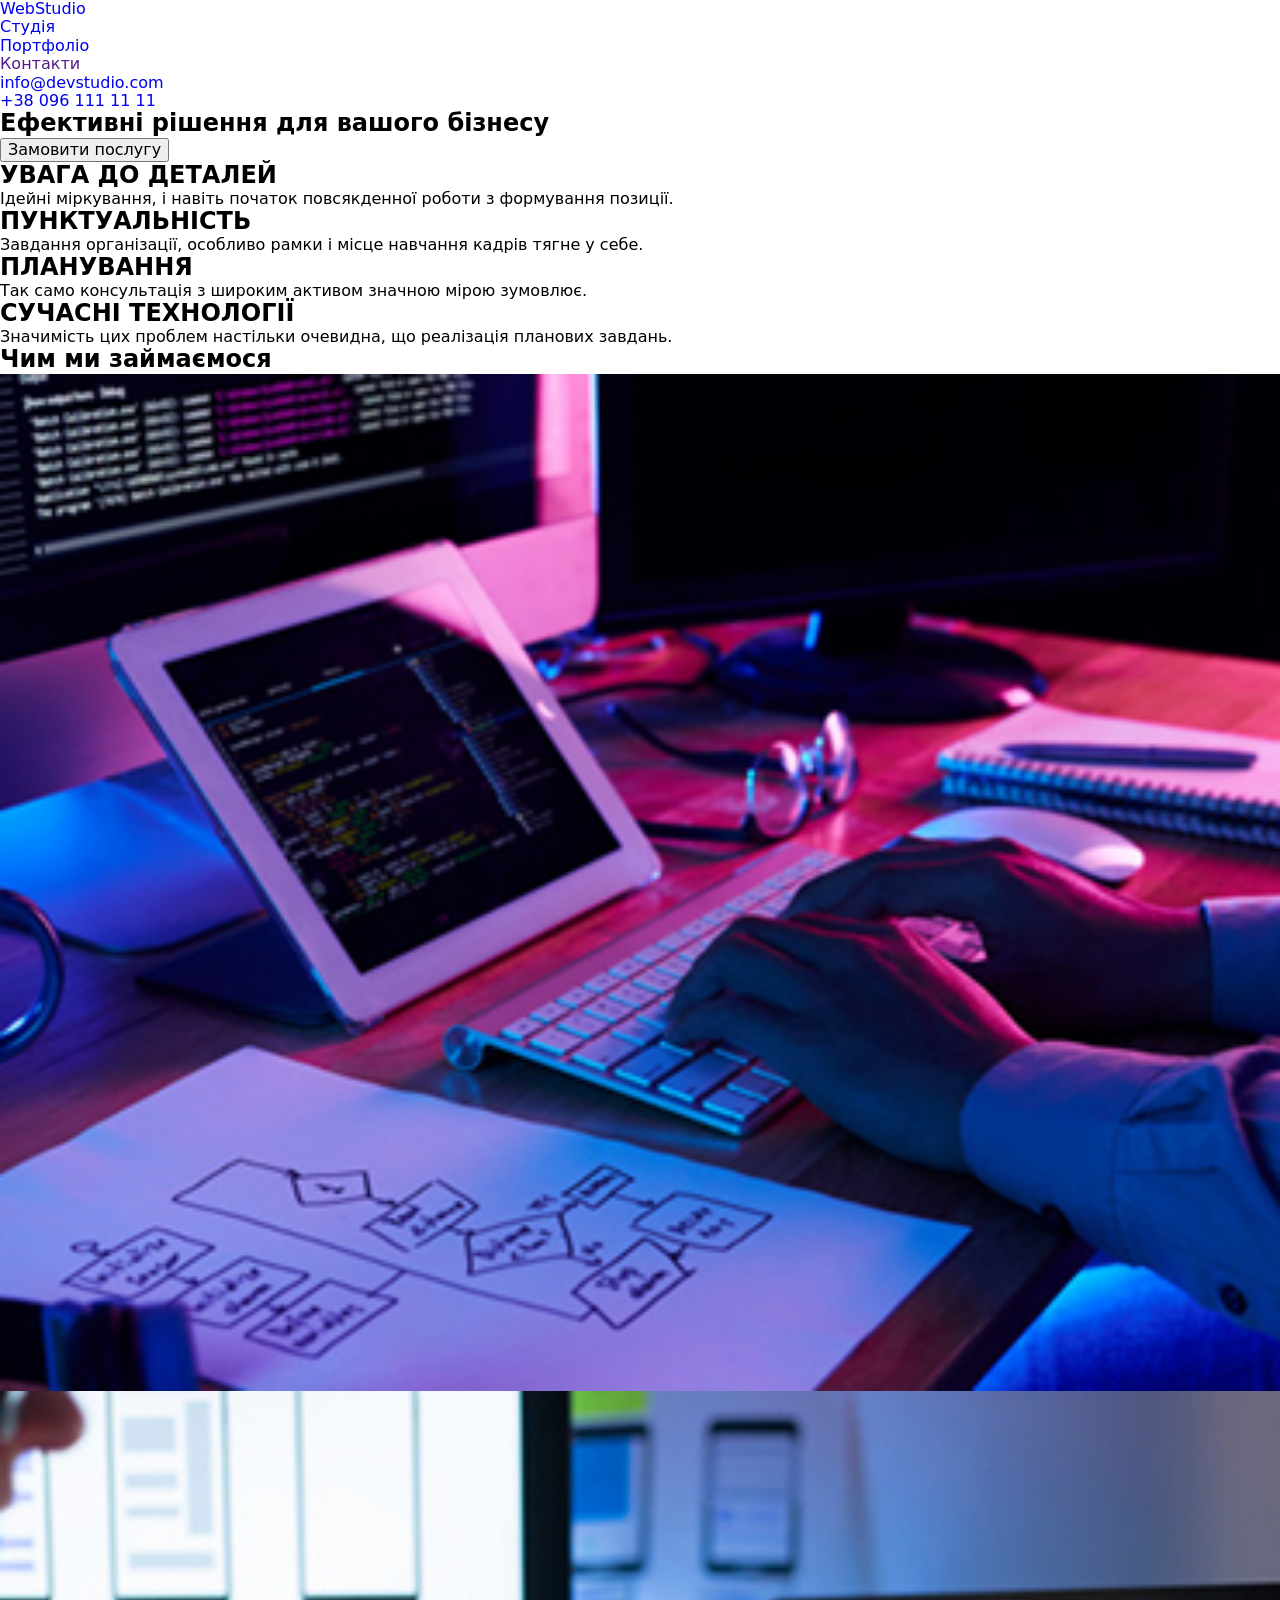
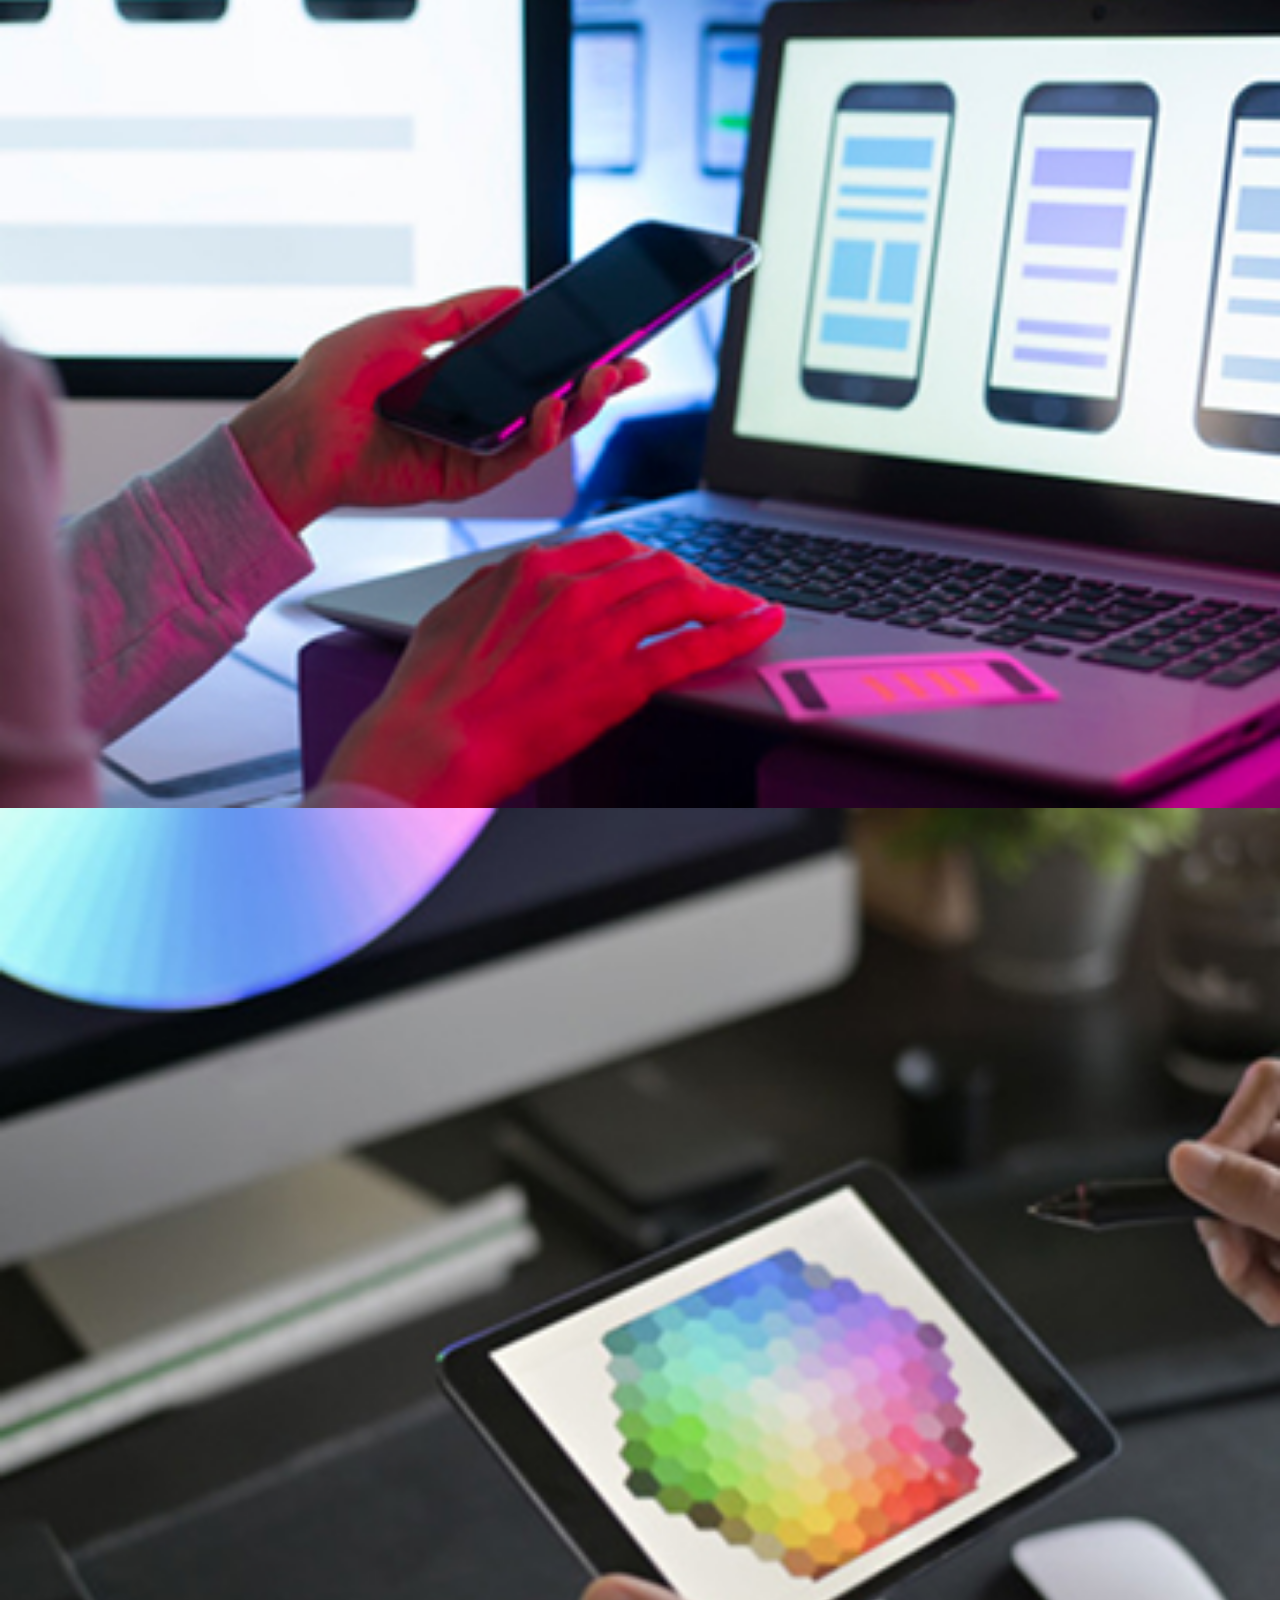
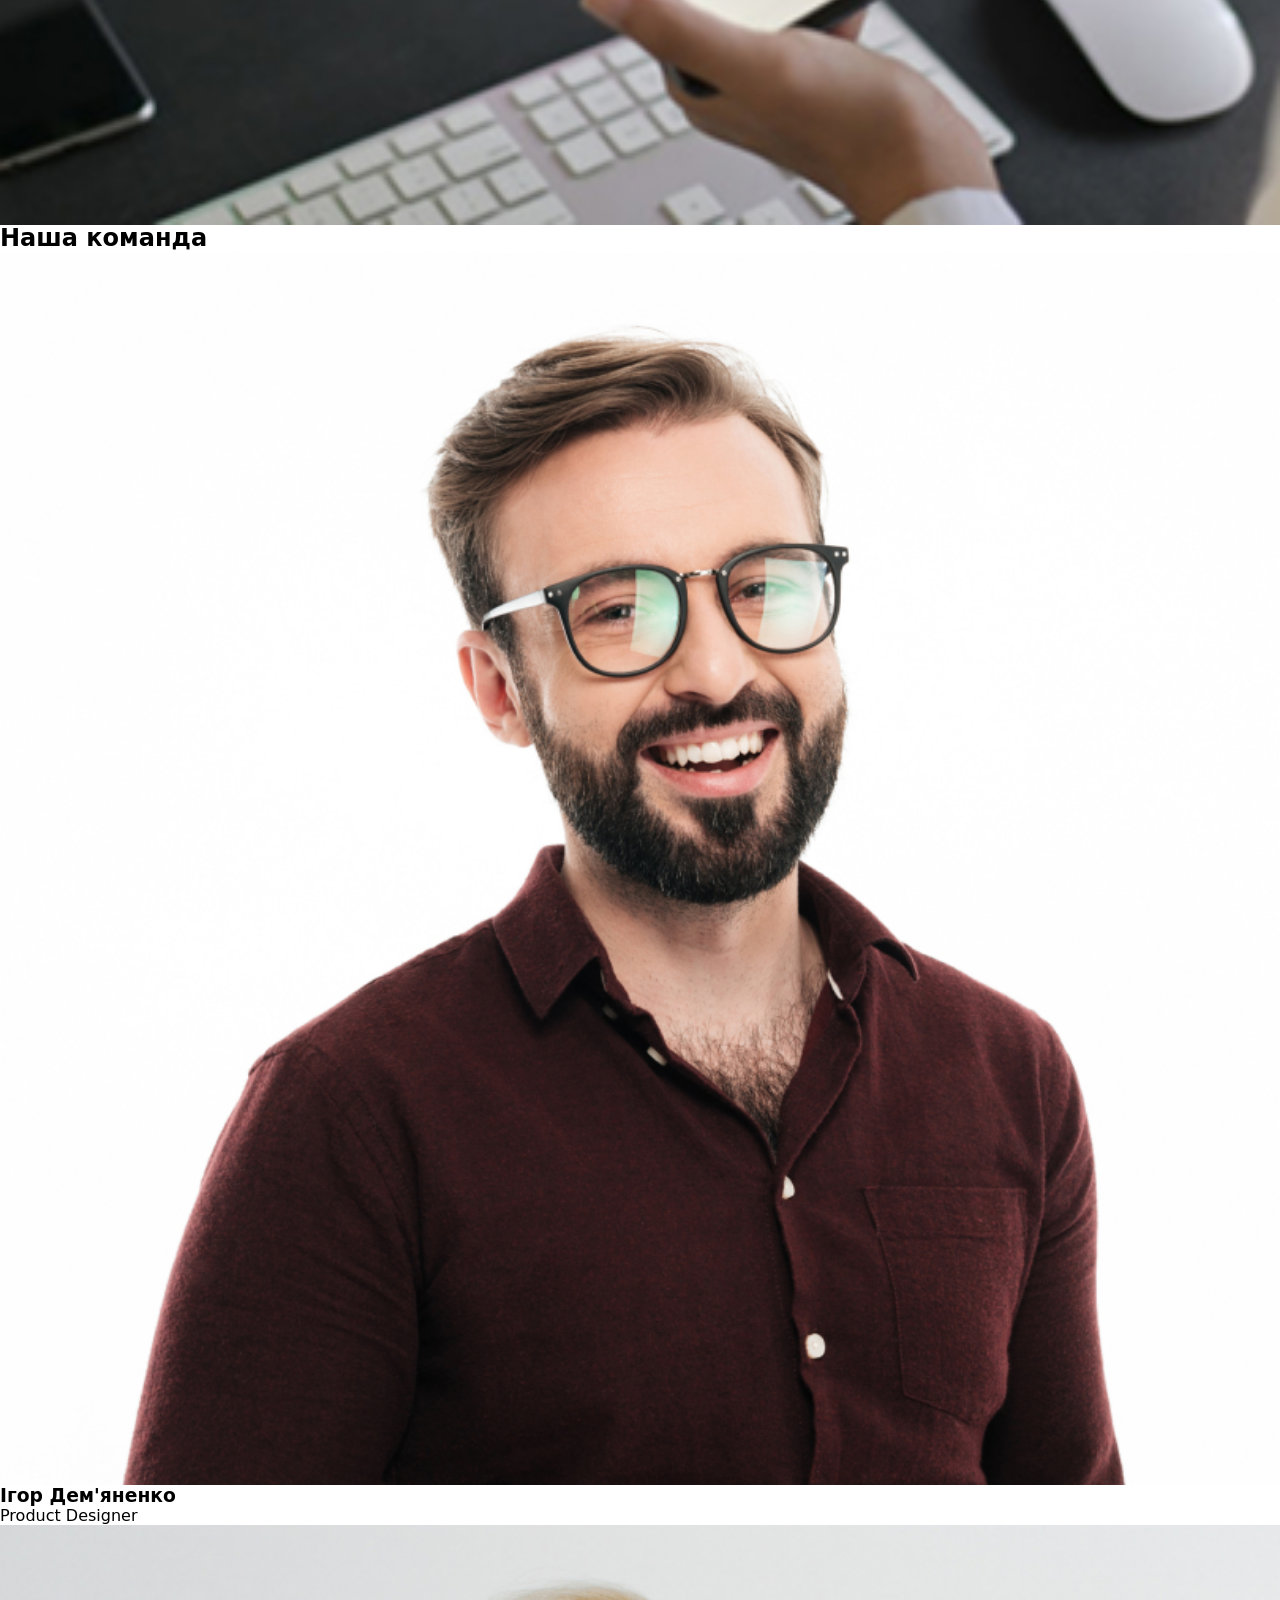
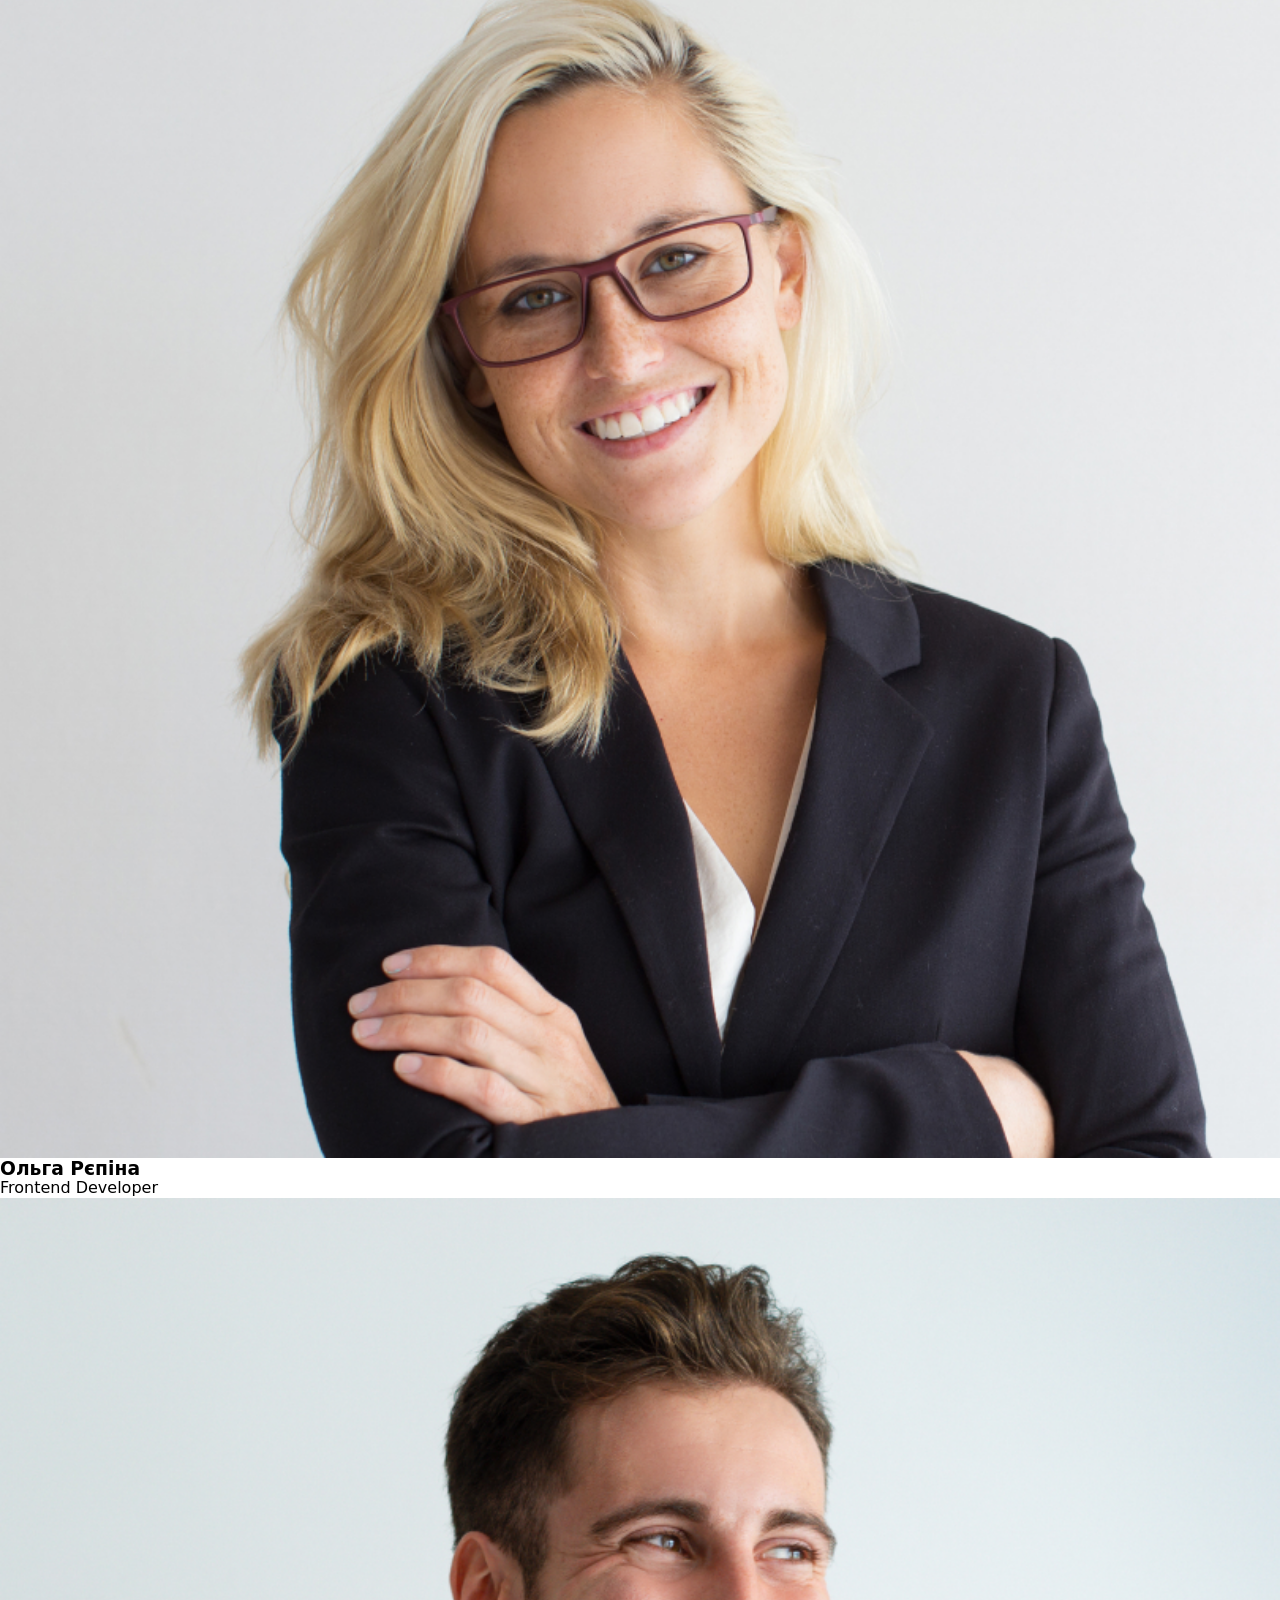
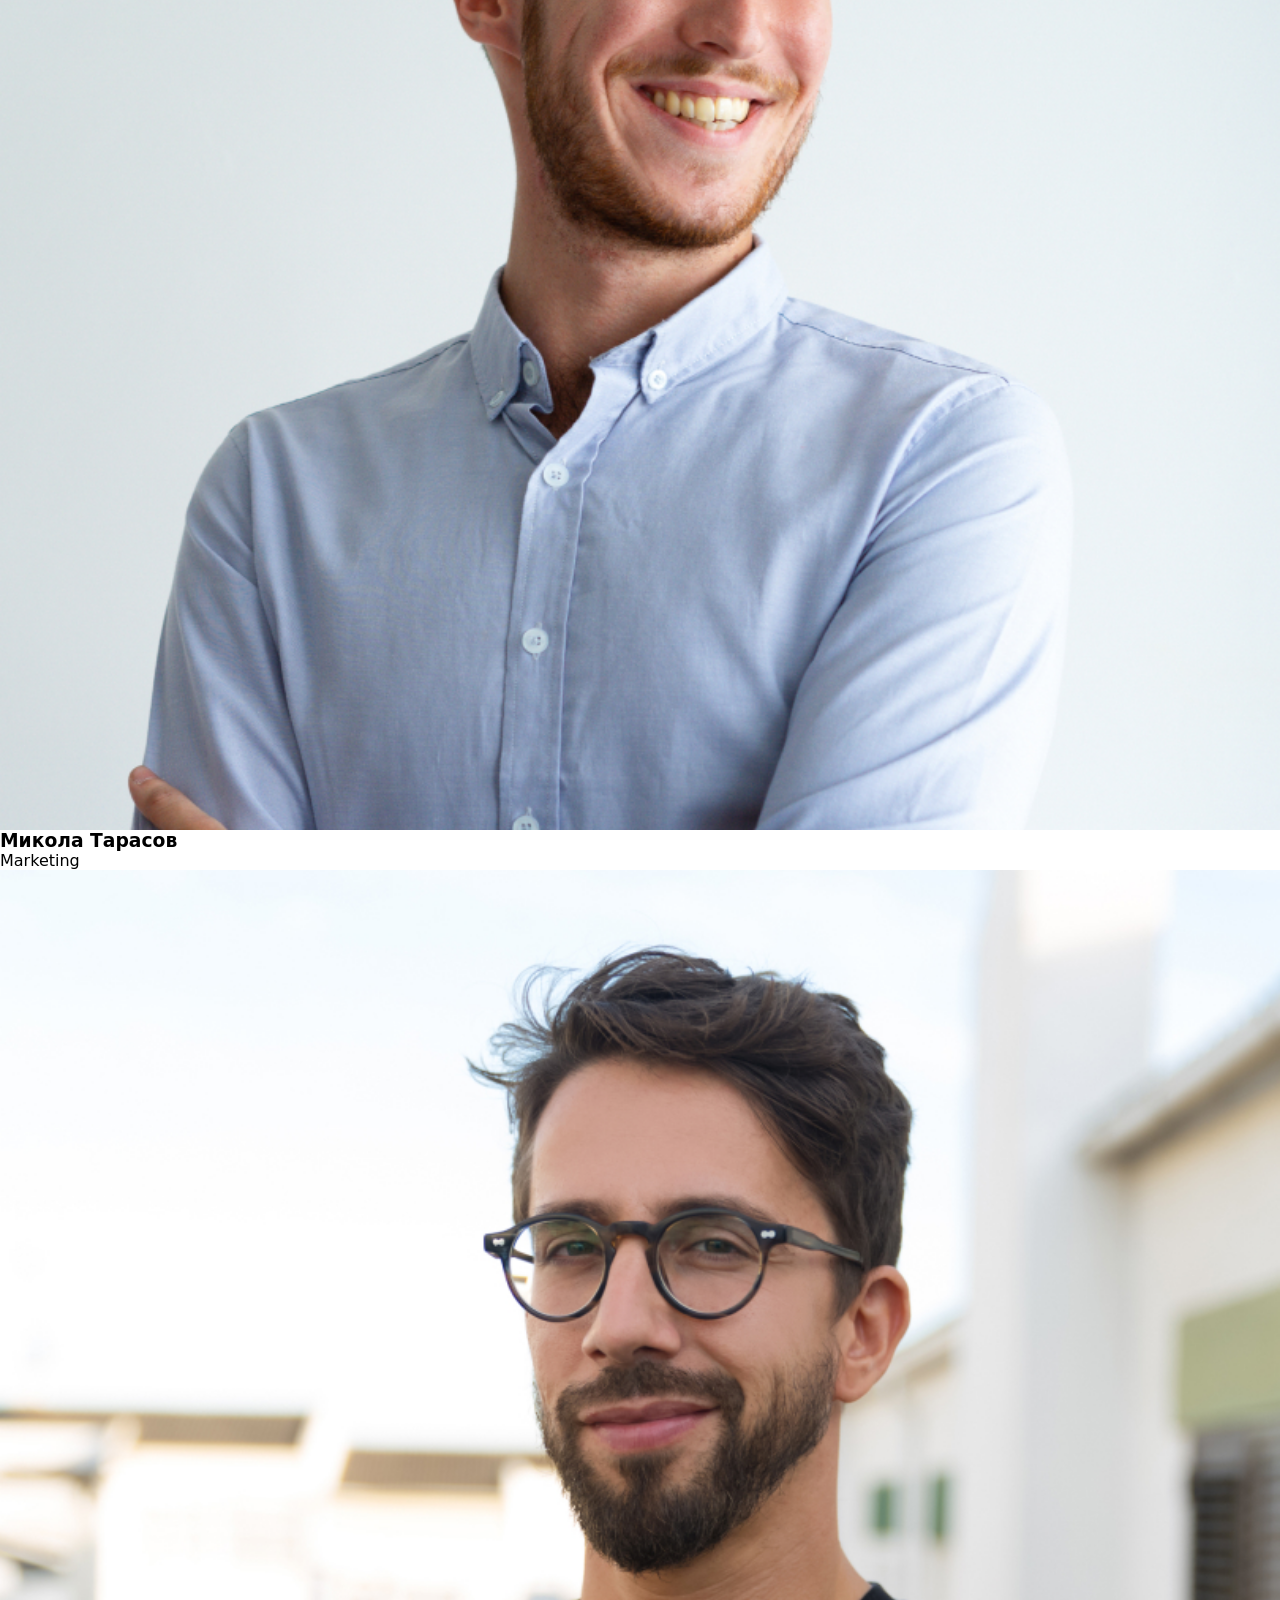
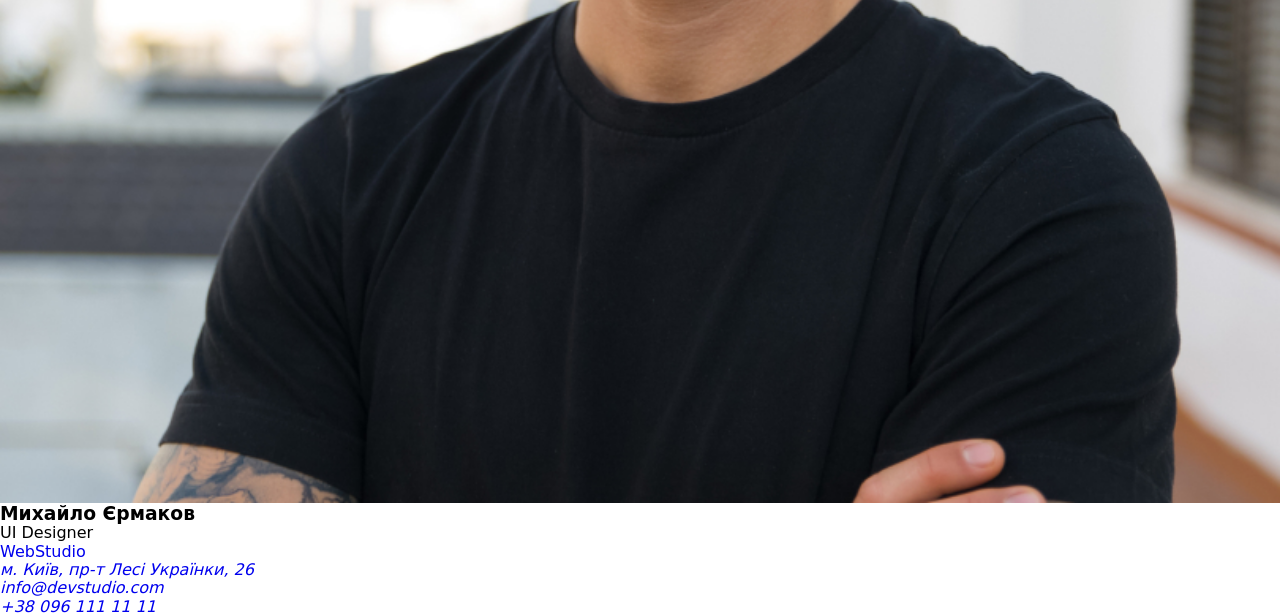
==== index.html @ 2ff7eed6 "first" ====
<!DOCTYPE html>
<html lang="en">
<head>
    <meta charset="UTF-8">
    <meta name="viewport" content="width=device-width, initial-scale=1.0">
    <title>Document</title>
    <link rel="stylesheet" href="https://cdnjs.cloudflare.com/ajax/libs/modern-normalize/3.0.1/modern-normalize.min.css" integrity="sha512-q6WgHqiHlKyOqslT/lgBgodhd03Wp4BEqKeW6nNtlOY4quzyG3VoQKFrieaCeSnuVseNKRGpGeDU3qPmabCANg==" crossorigin="anonymous" referrerpolicy="no-referrer"/>
    <link rel="preconnect" href="https://fonts.googleapis.com">
<link rel="preconnect" href="https://fonts.gstatic.com" crossorigin>
<link href="https://fonts.googleapis.com/css2?family=Raleway:ital,wght@0,100..900;1,100..900&family=Roboto:ital,wght@0,100..900;1,100..900&display=swap" rel="stylesheet">
    <link rel="stylesheet" href="./css/reset.css">
    <link rel="stylesheet" href="./css/style.css">
</head>
<body>
    <header class="header">
        <div class="container">
            <a href="./index.html" class="header-logo">Web<span class="header-studio">Studio</span></a>
            <nav class="header-nav">
                <ul class="header-list">
                    <li class="header-item"><a href="./index.html" class="header-link">Студія</a></li>
                    <li class="header-item"><a href="./pages/portfolio.html" class="header-link">Портфоліо</a></li>
                    <li class="header-item"><a href="" class="header-link">Контакти</a></li>
                </ul>
            </nav>
            <ul class="header-items">
                <li class="header-elem"><a href="mailto:info@devstudio.com" class="header-contact">info@devstudio.com</a></li>
                <li class="header-elem"><a href="tel:+380961111111" class="header-contact">+38 096 111 11 11</a></li>
            </ul>
        </div>
    </header>
    <main>
        <section class="hero">
            <div class="container">
                <h1 class="hero-title">Ефективні рішення для вашого бізнесу</h1>
                <button type="button" class="hero-btn">Замовити послугу</button>
            </div>
        </section>
        <section class="advantages">
            <div class="container">
                <ul class="advantages-list">
                    <li class="advantages-item">
                        <h2 class="advantages-title">УВАГА ДО ДЕТАЛЕЙ</h2>
                        <p class="advantages-text">Ідейні міркування, і навіть початок повсякденної роботи з формування позиції.</p>
                    </li>
                    <li class="advantages-item">
                        <h2 class="advantages-title">ПУНКТУАЛЬНІСТЬ</h2>
                        <p class="advantages-text">Завдання організації, особливо рамки і місце навчання кадрів тягне у себе.</p>
                    </li>
                    <li class="advantages-item">
                        <h2 class="advantages-title">ПЛАНУВАННЯ</h2>
                        <p class="advantages-text">Так само консультація з широким активом значною мірою зумовлює.</p>
                    </li>
                    <li class="advantages-item">
                        <h2 class="advantages-title">СУЧАСНІ ТЕХНОЛОГІЇ</h2>
                        <p class="advantages-text">Значимість цих проблем настільки очевидна, що реалізація планових завдань.</p>
                    </li>
                </ul>
            </div>
        </section>
        <section class="work">
            <div class="container">
                <h2 class="work-title">Чим ми займаємося</h2>
                <ul class="work-list">
                    <li class="work-item"><img src="./images/comp.jpg" alt="comp" class="work-img"></li>
                    <li class="work-item"><img src="./images/mobile.jpg" alt="mobile" class="work-img"></li>
                    <li class="work-item"><img src="./images/tablet.jpg" alt="tablet" class="work-img"></li>
                </ul>
            </div>
        </section>
        <section class="team">
            <div class="container">
                <h2 class="team-title">Наша команда</h2>
                <ul class="team-list">
                    <li class="team-item">
                        <img src="./images/igor.jpg" alt="igor" class="team-img">
                        <div class="team-box">
                            <h3 class="team-name">Ігор Дем'яненко</h3>
                            <p class="team-text">Product Designer</p>
                        </div>
                    </li>
                    <li class="team-item">
                        <img src="./images/olga.jpg" alt="olga" class="team-img">
                        <div class="team-box">
                            <h3 class="team-name">Ольга Рєпіна</h3>
                            <p class="team-text">Frontend Developer</p>
                        </div>
                    </li>
                    <li class="team-item">
                        <img src="./images/mikola.jpg" alt="mikola" class="team-img">
                        <div class="team-box">
                            <h3 class="team-name">Микола Тарасов</h3>
                            <p class="team-text">Marketing</p>
                        </div>
                    </li>
                    <li class="team-item">
                        <img src="./images/mikhaylo.jpg" alt="mikhaylo" class="team-img">
                        <div class="team-box">
                            <h3 class="team-name">Михайло Єрмаков</h3>
                            <p class="team-text">UI Designer</p>
                        </div>
                    </li>
                </ul>
            </div>
        </section>
    </main>
    <footer class="footer">
        <div class="container">
            <a href="./index.html" class="footer-logo">Web<span class="footer-studio">Studio</span></a>
            <address class="footer-address">
                <ul class="footer-list">
                    <li class="footer-item"><a target="_blank" href="https://www.google.com/maps/search/%D0%BC.+%D0%9A%D0%B8%D1%97%D0%B2,+%D0%BF%D1%80-%D1%82+%D0%9B%D0%B5%D1%81%D1%96+%D0%A3%D0%BA%D1%80%D0%B0%D1%97%D0%BD%D0%BA%D0%B8,+26/@50.5220511,30.4732282,8883m/data=!3m2!1e3!4b1?entry=ttu&g_ep=EgoyMDI2MDYxNi4wIKXMDSoASAFQAw%3D%3D" class="footer-link">м. Київ, пр-т Лесі Українки, 26</a></li>
                    <li class="footer-item"><a href="mailto:info@devstudio.com" class="footer-link">info@devstudio.com</a></li>
                <li class="footer-item"><a href="tel:+380961111111" class="footer-link">+38 096 111 11 11</a></li>
                </ul>
            </address>
        </div>
    </footer>
</body>
</html>
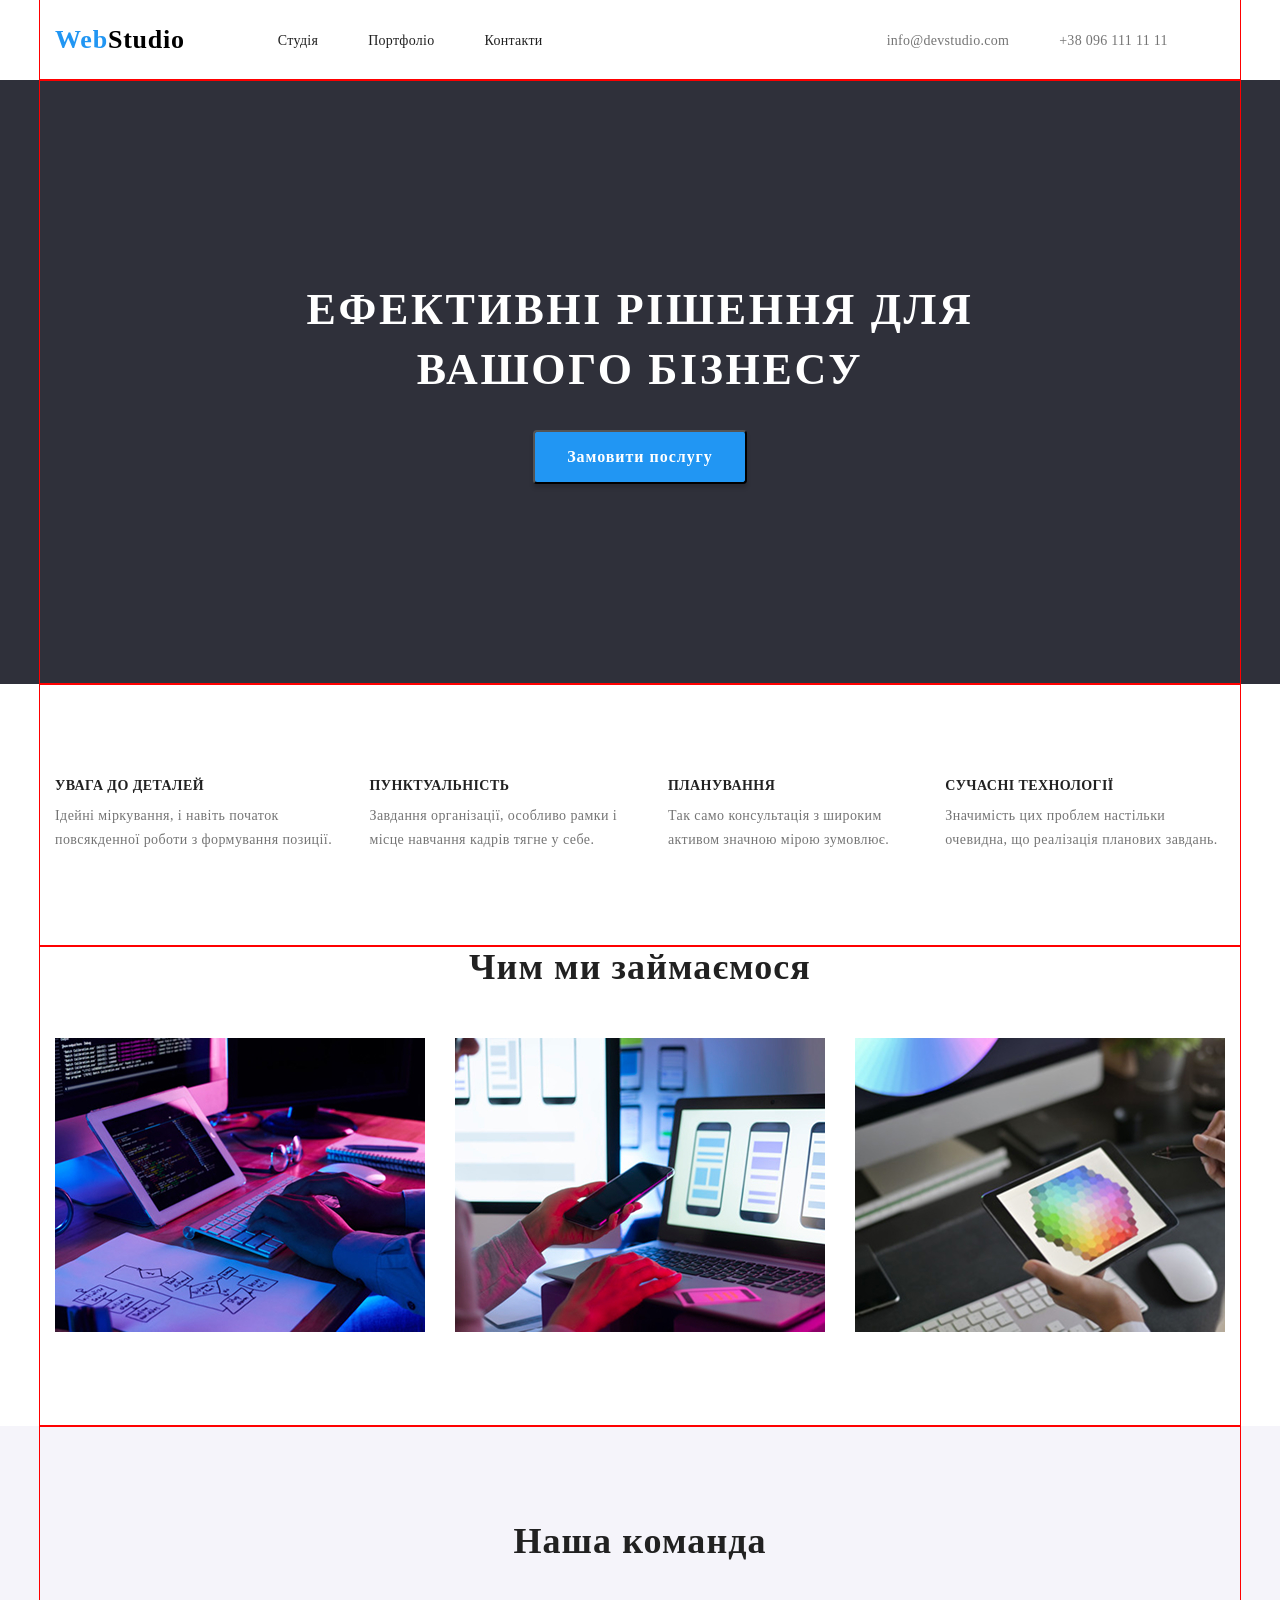
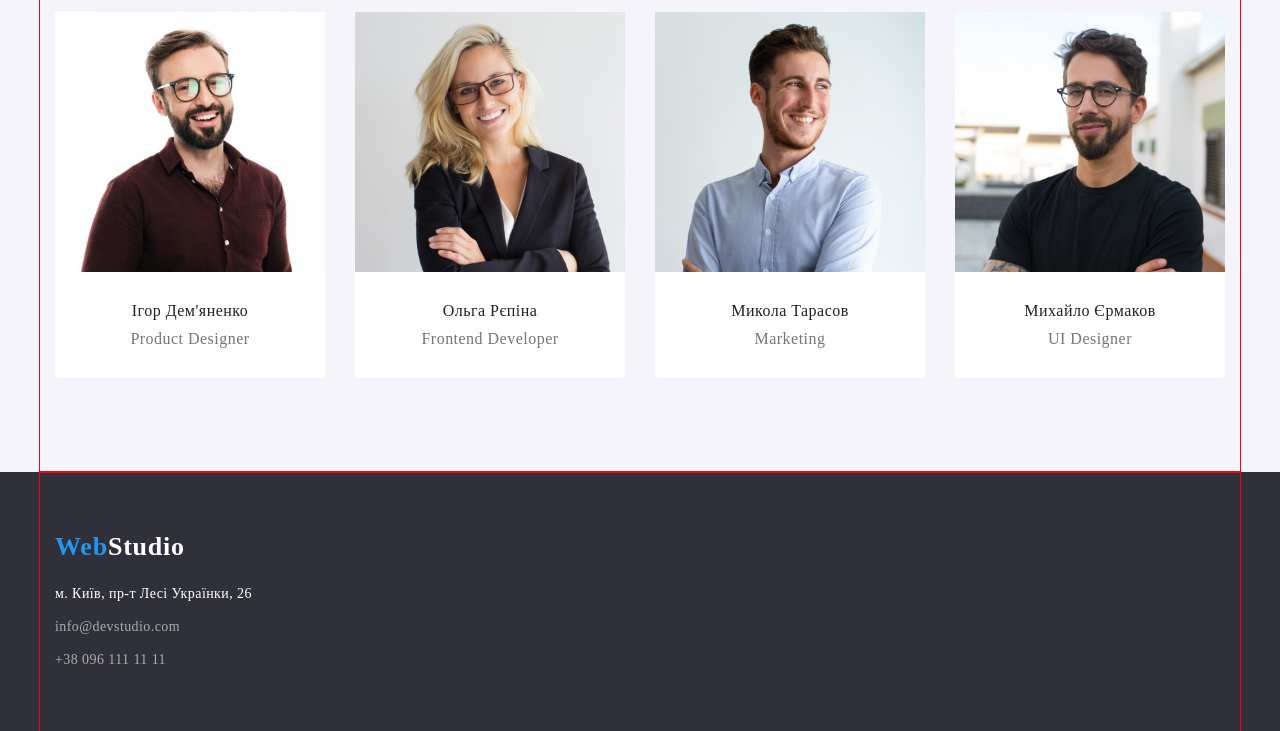
==== commit b9e2d1fc: "style" ====
--- a/index.html
+++ b/index.html
@@ -14,7 +14,7 @@
 <body>
     <header class="header">
         <div class="container">
-            <a href="./index.html" class="header-logo">Web<span class="header-studio">Studio</span></a>
+            <a href="./index.html" class="header-logo"><span class="header-span">Web</span>Studio</a>
             <nav class="header-nav">
                 <ul class="header-list">
                     <li class="header-item"><a href="./index.html" class="header-link">Студія</a></li>
@@ -105,12 +105,12 @@
     </main>
     <footer class="footer">
         <div class="container">
-            <a href="./index.html" class="footer-logo">Web<span class="footer-studio">Studio</span></a>
+            <a href="./index.html" class="footer-logo"><span class="footer-span">Web</span>Studio</a>
             <address class="footer-address">
                 <ul class="footer-list">
                     <li class="footer-item"><a target="_blank" href="https://www.google.com/maps/search/%D0%BC.+%D0%9A%D0%B8%D1%97%D0%B2,+%D0%BF%D1%80-%D1%82+%D0%9B%D0%B5%D1%81%D1%96+%D0%A3%D0%BA%D1%80%D0%B0%D1%97%D0%BD%D0%BA%D0%B8,+26/@50.5220511,30.4732282,8883m/data=!3m2!1e3!4b1?entry=ttu&g_ep=EgoyMDI2MDYxNi4wIKXMDSoASAFQAw%3D%3D" class="footer-link">м. Київ, пр-т Лесі Українки, 26</a></li>
-                    <li class="footer-item"><a href="mailto:info@devstudio.com" class="footer-link">info@devstudio.com</a></li>
-                <li class="footer-item"><a href="tel:+380961111111" class="footer-link">+38 096 111 11 11</a></li>
+                    <li class="footer-item"><a href="mailto:info@devstudio.com" class="footer-links">info@devstudio.com</a></li>
+                <li class="footer-item"><a href="tel:+380961111111" class="footer-links">+38 096 111 11 11</a></li>
                 </ul>
             </address>
         </div>
--- a/css/style.css
+++ b/css/style.css
@@ -0,0 +1,297 @@
+:root{
+    --main-color:#FFF;
+    --background-color:#2F303A;
+    --accent-color:#2196F3;
+    --txt-color:#212121;
+    --card-desk:#757575;
+    --footer-txt: rgba(255, 255, 255, 0.60);
+}
+
+.container{
+    width: 1200px;
+    margin: 0 auto;
+    padding: 0 15px;
+    outline: 1px solid red;
+}
+
+
+/* header */
+
+.header .container{
+    display: flex;
+    align-items: center;
+}
+
+.header-logo{
+    padding-top: 25px;
+    padding-bottom: 25px;
+    padding-right: 93px;
+    color: #000;
+font-family: Raleway;
+font-size: 26px;
+font-style: normal;
+font-weight: 700;
+line-height: normal;
+letter-spacing: 0.78px;
+}
+
+.header-span{
+    color: var(--accent-color);
+}
+
+.header-list{
+    display: flex;
+    align-items: center;
+    gap: 50px;
+    padding-right: 344px;
+}
+
+.header-link{
+    color: var(--txt-color);
+font-family: Roboto;
+font-size: 14px;
+font-style: normal;
+font-weight: 500;
+line-height: normal;
+letter-spacing: 0.28px;
+}
+
+.header-link:hover{
+    color: var(--accent-color);
+}
+
+.header-items{
+    display: flex;
+    align-items: center;
+    gap: 50px;
+}
+
+.header-contact{
+    color: #757575;
+font-family: Roboto;
+font-size: 14px;
+font-style: normal;
+font-weight: 500;
+line-height: normal;
+letter-spacing: 0.28px;
+}
+
+.header-contact:hover{
+    color: var(--accent-color);
+}
+
+/* hero */
+
+.hero .container{
+    display: flex;
+    flex-direction: column;
+    align-items: center;
+    justify-content: center;
+    padding: 200px 452px;
+}
+
+.hero{
+    background-color: var(--background-color);
+}
+
+.hero-title{
+    width: 696.0px;
+    flex-shrink: 0;
+color: var(--main-color);
+text-align: center;
+font-family: Roboto;
+font-size: 44px;
+font-style: normal;
+font-weight: 900;
+line-height: 1.36;
+letter-spacing: 2.64px;
+text-transform: uppercase;
+padding-bottom: 30px;
+}
+
+.hero-btn{
+    border-radius: 4px;
+background: #2196F3;
+box-shadow: 0 4px 4px 0 rgba(0, 0, 0, 0.15);
+color: #FFF;
+text-align: center;
+font-family: Roboto;
+font-size: 16px;
+font-style: normal;
+font-weight: 700;
+line-height: 30px;
+letter-spacing: 0.96px;
+padding: 10px 32px;
+border-radius: 4px;
+cursor: pointer;
+}
+
+/* advantages */
+
+.advantages-list{
+    display: flex;
+    align-items: center;
+    gap: 30px;
+    padding-bottom: 94px;
+}
+
+.advantages-title{
+    color: var(--txt-color);
+font-family: Roboto;
+font-size: 14px;
+font-style: normal;
+font-weight: 700;
+line-height: normal;
+letter-spacing: 0.42px;
+text-transform: uppercase;
+padding-bottom: 10px;
+padding-top: 94px;
+}
+
+.advantages-text{
+    color: var(--card-desk);
+font-family: Roboto;
+font-size: 14px;
+font-style: normal;
+font-weight: 400;
+line-height: 24px;
+letter-spacing: 0.42px;
+}
+
+/* work */
+
+.work-title{
+    color: var(--txt-color);
+text-align: center;
+font-family: Roboto;
+font-size: 36px;
+font-style: normal;
+font-weight: 700;
+line-height: normal;
+letter-spacing: 1.08px;
+padding-bottom: 50px;
+}
+
+.work-list{
+    display: flex;
+    justify-content: space-between;
+    gap: 30px;
+    align-items: center;
+    padding-bottom: 94px;
+}
+
+/* team */
+
+.team{
+    background-color: #F5F4FA;
+}
+
+
+.team-title{
+    color: var(--txt-color);
+text-align: center;
+font-family: Roboto;
+font-size: 36px;
+font-style: normal;
+font-weight: 700;
+line-height: normal;
+letter-spacing: 1.08px;
+padding-top: 94px;
+padding-bottom: 50px;
+}
+
+.team-list{
+    display: flex;
+    gap: 30px;
+    padding: 0;
+    margin: 0;
+    padding-bottom: 94px;
+}
+
+.team-item{
+    background-color: var(--main-color);
+    border-radius: 0px 0px 4px 4px;
+}
+
+.team-box{
+    display: flex;
+    flex-direction: column;
+    align-items: center;
+}
+
+.team-name{
+    color: var(--txt-color);
+text-align: center;
+font-family: Roboto;
+font-size: 16px;
+font-style: normal;
+font-weight: 500;
+line-height: normal;
+letter-spacing: 0.48px;
+padding-top: 30px;
+padding-bottom: 10px;
+}
+
+.team-text{
+    color: var(--card-desk);
+text-align: center;
+font-family: Roboto;
+font-size: 16px;
+font-style: normal;
+font-weight: 400;
+line-height: normal;
+letter-spacing: 0.48px;
+padding-bottom: 30px;
+}
+
+/* footer */
+
+.footer{
+    background-color: var(--background-color);
+    display: flex;
+    flex-direction: column;
+    align-items: center;
+}
+
+.footer-logo{
+    
+    color: var(--main-color);
+font-family: Raleway;
+font-size: 26px;
+font-style: normal;
+font-weight: 700;
+line-height: normal;
+letter-spacing: 0.78px;
+display: flex;
+padding-top: 60px;
+padding-bottom: 20px;
+}
+
+.footer-span{
+    color: var(--accent-color);
+}
+.footer-list{
+    display: flex;
+    flex-direction: column;
+    gap: 9px;
+    padding-bottom: 60px;
+}
+.footer-link{
+    color: var(--main-color);
+font-family: Roboto;
+font-size: 14px;
+font-style: normal;
+font-weight: 400;
+line-height: 1.71;
+letter-spacing: 0.42px;
+}
+
+.footer-links{
+    color: rgba(255, 255, 255, 0.60);
+font-family: Roboto;
+font-size: 14px;
+font-style: normal;
+font-weight: 400;
+line-height: 1.71;
+letter-spacing: 0.42px;
+}
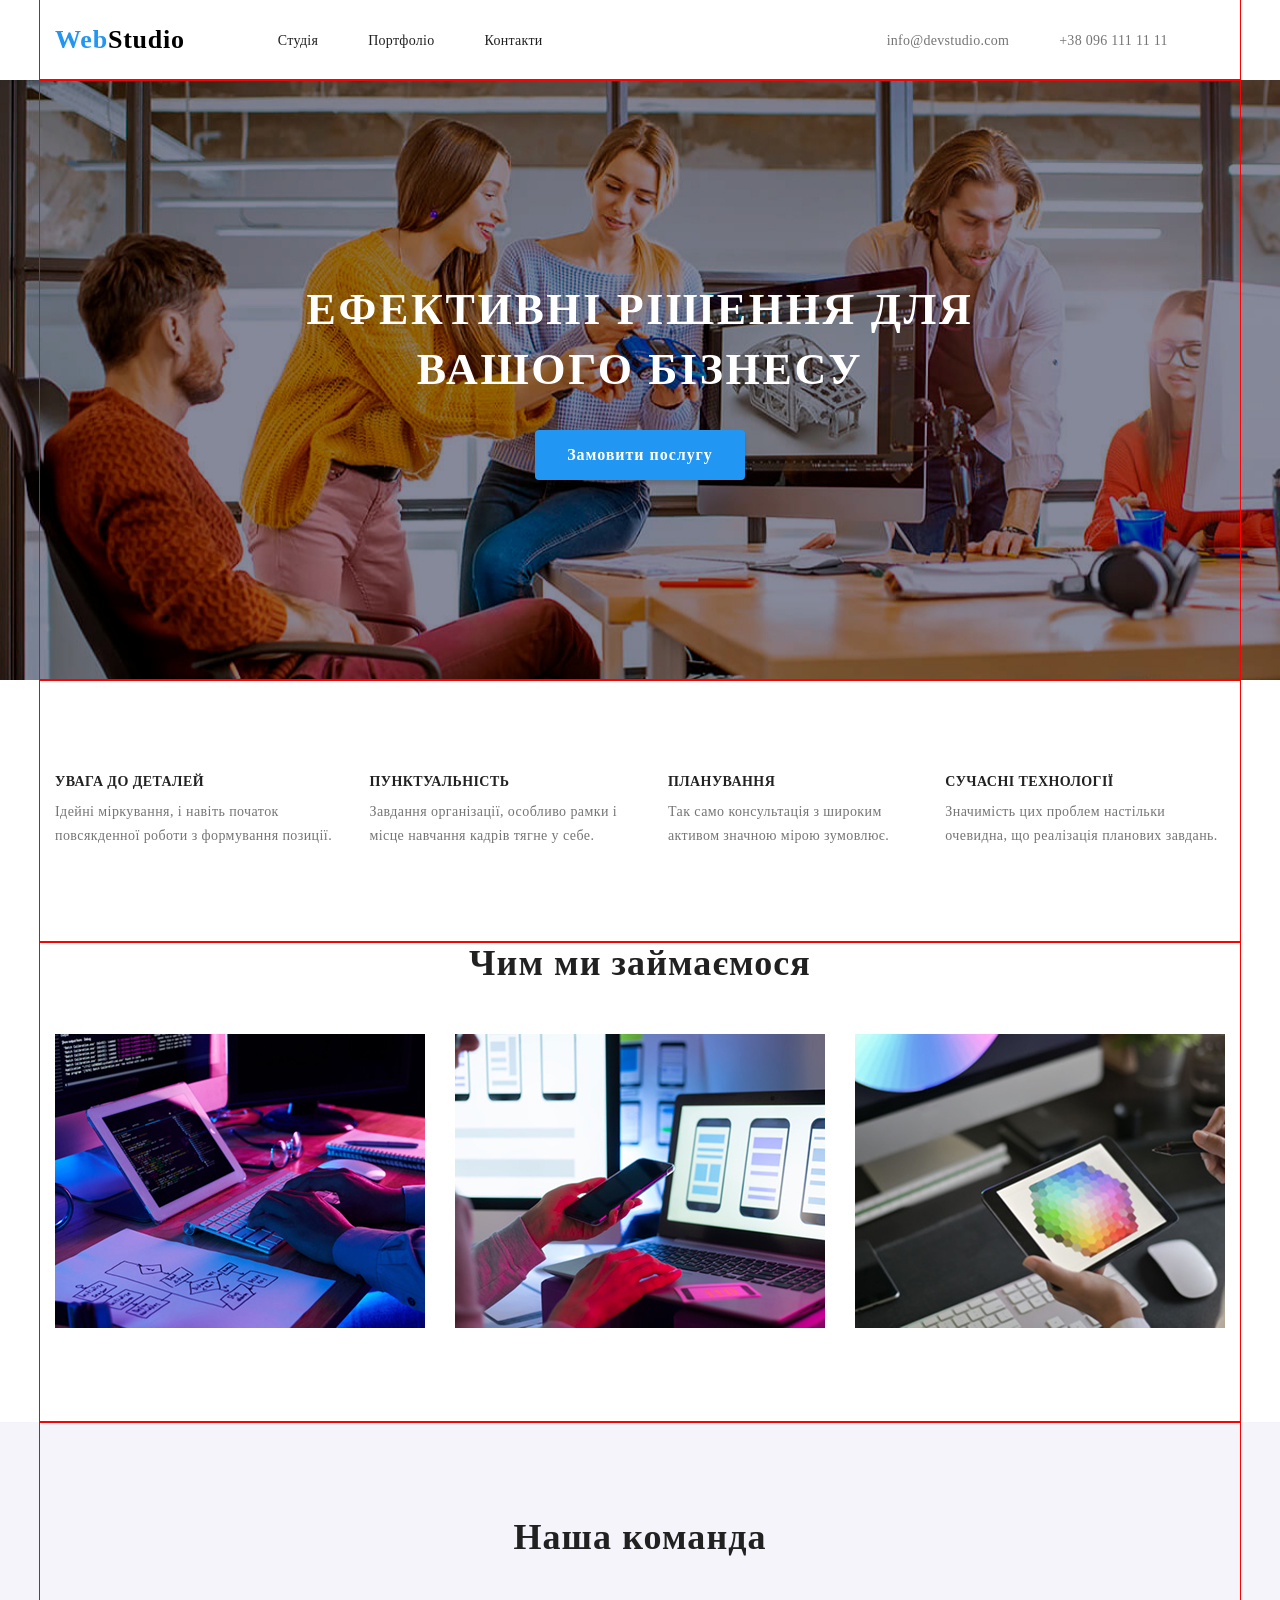
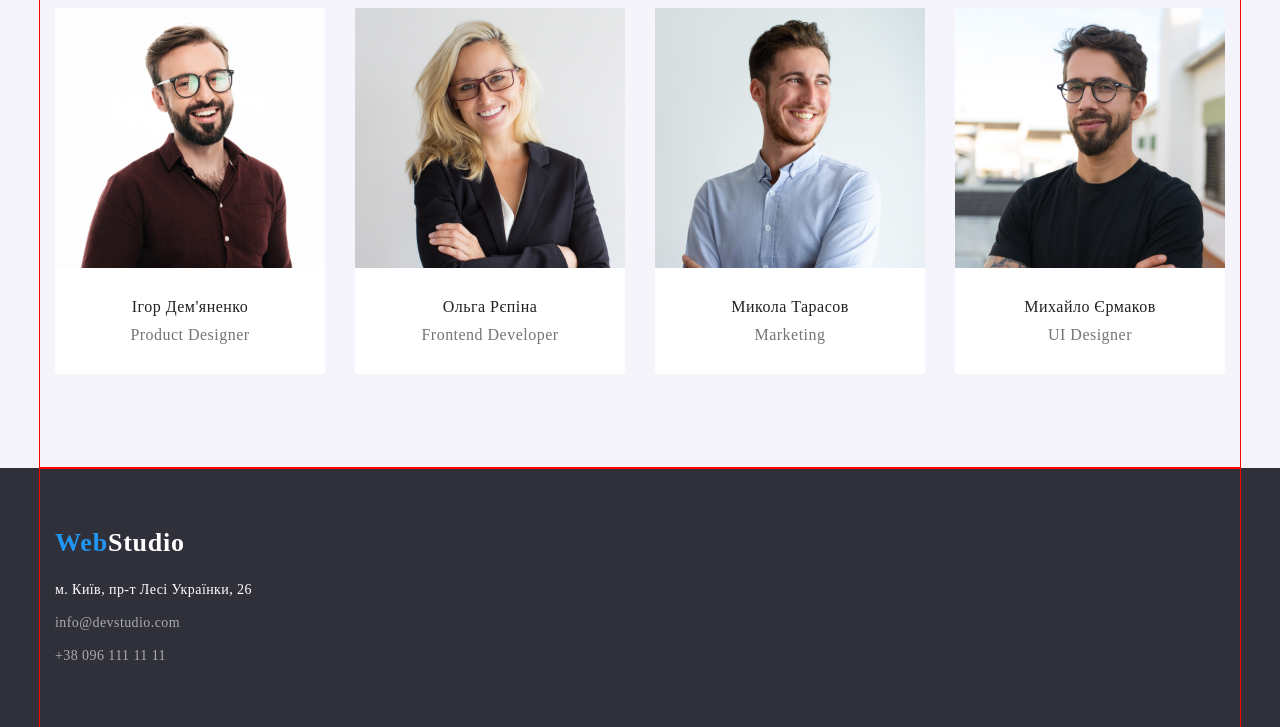
==== commit bda53c44: "portfolio" ====
--- a/index.html
+++ b/index.html
@@ -76,6 +76,7 @@
                         <div class="team-box">
                             <h3 class="team-name">Ігор Дем'яненко</h3>
                             <p class="team-text">Product Designer</p>
+                            
                         </div>
                     </li>
                     <li class="team-item">
--- a/css/style.css
+++ b/css/style.css
@@ -91,7 +91,7 @@
 }
 
 .hero{
-    background-color: var(--background-color);
+    background-image: url(../images/background.jpg);
 }
 
 .hero-title{
@@ -294,4 +294,121 @@
 font-weight: 400;
 line-height: 1.71;
 letter-spacing: 0.42px;
+}
+
+.footer-span{
+    color: var(--accent-color);
+}
+
+/* PORTFOLIO */
+
+/* card */
+
+.card-list{
+    display: flex;
+    justify-content: center;
+    padding-top: 96px;
+    padding-bottom: 48px;
+    gap: 8px;
+}
+
+.card-btn{
+    color: var(--txt-color);
+text-align: center;
+font-family: Roboto;
+font-size: 16px;
+font-style: normal;
+font-weight: 500;
+line-height: 26px;
+letter-spacing: 0.48px;
+width: 125.0px;
+height: 38.0px;
+border-radius: 4px;
+background: #F5F4FA;
+}
+
+.card-btn:hover{
+    cursor: pointer;
+    border-radius: 4px;
+background: #2196F3;
+box-shadow: 0 3px 1px 0 rgba(0, 0, 0, 0.10), 0 1px 2px 0 rgba(0, 0, 0, 0.08), 0 2px 2px 0 rgba(0, 0, 0, 0.12);
+color: var(--main-color);
+}
+
+.card-items{
+    display: flex;
+    flex-wrap: wrap;
+    gap: 30px;
+    padding-bottom: 96px;
+}
+
+.card-wrap{
+    width: 370.0px;
+height: 404.0px;
+overflow: hidden;
+}
+
+.card-txt{
+    padding: 24px 20px;
+    gap: 4px;
+}
+
+.card-img{
+    display: block;
+    width: 100%;
+    height: auto;
+}
+
+.card-title{
+    color: var(--txt-color);
+font-family: Roboto;
+font-size: 18px;
+font-style: normal;
+font-weight: 700;
+line-height: 36px;
+letter-spacing: 1.08px;
+}
+
+.card-text{
+    color: var(--card-desk);
+font-family: Roboto;
+font-size: 16px;
+font-style: normal;
+font-weight: 400;
+line-height: 30px;
+letter-spacing: 0.48px;
+}
+
+.card-overlay {
+    position: absolute;
+    top: 0;
+    left: 0;
+    width: 100%;
+    height: 100%;
+    background-color: var(--accent-color);
+    display: flex;
+    align-items: center;
+    justify-content: center;
+    padding: 24px;
+    box-sizing: border-box;
+    transform: translateY(100%);
+    transition: transform 250ms cubic-bezier(0.4, 0, 0.2, 1);
+}
+
+.thumb{
+    display: block;
+    position: relative;
+    overflow: hidden;
+    width: 100%;
+    line-height: 0;
+}
+
+.thumb img{
+    display: block;
+    width: 100%;
+    height: auto;
+}
+
+.card-elem:hover .card-overlay{
+    transform: translateY(0)
 }
